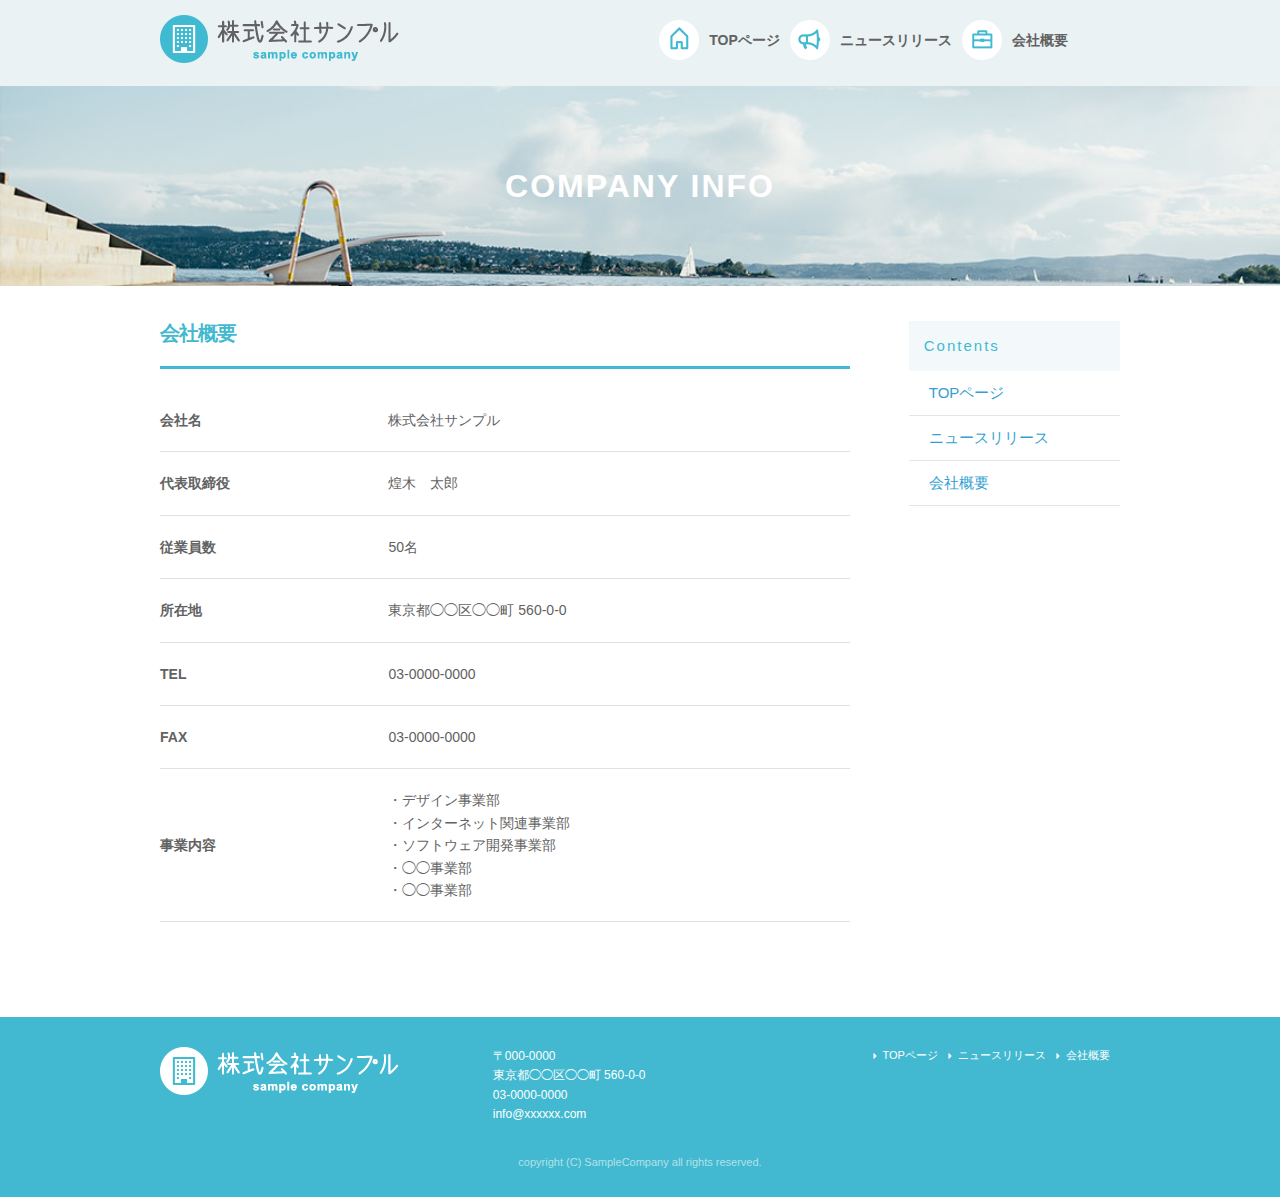
==== company.html @ 23df1aae "complete corporate-site" ====
<!DOCTYPE html>
<html lang="ja">
<head>

  <!-- Basic Page Needs
  –––––––––––––––––––––––––––––––––––––––––––––––––– -->
  <meta charset="utf-8">
  <title>株式会社サンプル</title>
  <meta name="description" content="">
  <meta name="author" content="">

  <!-- Mobile Specific Metas
  –––––––––––––––––––––––––––––––––––––––––––––––––– -->
  <meta name="viewport" content="width=device-width, initial-scale=1">

  <!-- CSS
  –––––––––––––––––––––––––––––––––––––––––––––––––– -->
  <link rel="stylesheet" href="css/normalize.css">
  <link rel="stylesheet" href="css/skeleton.css">
  <link rel="stylesheet" href="css/sample.css">

  <!-- Favicon
  –––––––––––––––––––––––––––––––––––––––––––––––––– -->
  <link rel="icon" type="image/png" href="images/favicon.png" >

</head>
<body>
 <header>
   <div id="header_in" class="container">
     <div class="row">
       <div class="six columns logo">
         
         <h1><a href="index.html"><img class="u-max-full-width" src="images/top/logo.png" alt="株式会社サンプル" srcset="images/top/logo@2x.png 2x" /></a></h1>
         
       </div>
       
       <div class="six columns navi">
         
         <div class="sp_navi">
           <img id="sp_navi_btn" class="u-max-full-width" alt="株式会社サンプル" srcset="images/top/sp_navi@2x.png 2x"/>
        
           <ul class="sp_navi_li">
             <li><a href="index.html">TOPページ</a></li>
             <li><a href="news.html">ニュースリリース</a></li>
             <li><a href="company.html">会社概要</a></li>
           </ul>
         </div>
         <!-- sp_navi -->
         
         <div class="pc_navi">
             
             <ul class="pc_navi_li">
                 <li class="navi_toppage"><a href="index.html">TOPページ</a></li>
                 <li class="navi_news"><a href="news.html">ニュースリリース</a></li>
                 <li class="navi_company"><a href="company.html">会社概要</a></li>
             </ul>
         </div>
         <!-- pc_navi -->
       </div>
     </div>
     <!-- row -->
     </div>
   </div>
   <!-- header_in -->
 </header>
 
 <div id="sub_cover">
   <div class="container">
     <div class="row">
       <div class="twelve columns">
         <h2>COMPANY INFO</h2>
       </div>
       <!-- twelve columns -->
       <!-- :: after -->
     </div>
     <!-- row -->
   </div>
   <!-- cintainer -->
 </div>
  <!-- #sub_cover ここまで -->

 <div id="contents">
   <div class="container">
     <div class="row">
       <div id="main" class="nine columns">
        <h2>会社概要</h2>

        <table class="u-full-width">
              <tbody><tr>
                <th>会社名</th>
                <td>株式会社サンプル</td>
              </tr>
              <tr>
                <th>代表取締役</th>
                <td>煌木　太郎</td>
              </tr>
              <tr>
                <th>従業員数</th>
                <td>50名</td>
              </tr>
              <tr>
                <th>所在地</th>
                <td>東京都◯◯区◯◯町&nbsp;560-0-0</td>
              </tr>
              <tr>
                <th>TEL</th>
                <td>03-0000-0000</td>
              </tr>
              <tr>
                <th>FAX</th>
                <td>03-0000-0000</td>
              </tr>
              <tr>
                <th>事業内容</th>
                <td>
                  ・デザイン事業部<br>
                  ・インターネット関連事業部<br>
                  ・ソフトウェア開発事業部<br>
                  ・◯◯事業部<br>
                  ・◯◯事業部
                </td>
              </tr>
            </tbody></table>
        <!-- table ここまで -->
      </div>
       <!-- main nine- columns ここまで -->
       
       
       <div id="sidebar" class="three columns">

        <div class="pc_sidemenu">
          <h3>Contents</h3>

          <ul>
            <li><a href="index.html">TOPページ</a></li>
            <li><a href="news.html">ニュースリリース</a></li>
            <li><a href="company.html">会社概要</a></li>
          </ul>
        </div>
         <!-- pc_sidemenu -->                                                     
        <div class="fb-page fb_iframe_widget" data-href="https://www.facebook.com/facebook" data-tabs="timeline" data-height="300" data-small-header="false" data-adapt-container-width="true" data-hide-cover="false" data-show-facepile="false" fb-xfbml-state="rendered" fb-iframe-plugin-query="adapt_container_width=true&amp;app_id=&amp;container_width=211&amp;height=300&amp;hide_cover=false&amp;href=https%3A%2F%2Fwww.facebook.com%2Ffacebook&amp;locale=ja_JP&amp;sdk=joey&amp;show_facepile=false&amp;small_header=false&amp;tabs=timeline"><span style="vertical-align: bottom; width: 211px; height: 300px;"><iframe name="f1878bf60616128" width="1000px" height="300px" frameborder="0" allowtransparency="true" allowfullscreen="true" scrolling="no" title="fb:page Facebook Social Plugin" src="https://www.facebook.com/v2.6/plugins/page.php?adapt_container_width=true&amp;app_id=&amp;channel=http%3A%2F%2Fstaticxx.facebook.com%2Fconnect%2Fxd_arbiter%2Fr%2FlY4eZXm_YWu.js%3Fversion%3D42%23cb%3Df2c5988e32821d8%26domain%3Ddemo.techacademy.jp%26origin%3Dhttp%253A%252F%252Fdemo.techacademy.jp%252Ff907fa12125774%26relation%3Dparent.parent&amp;container_width=211&amp;height=300&amp;hide_cover=false&amp;href=https%3A%2F%2Fwww.facebook.com%2Ffacebook&amp;locale=ja_JP&amp;sdk=joey&amp;show_facepile=false&amp;small_header=false&amp;tabs=timeline" style="border: none; visibility: visible; width: 211px; height: 300px;" class=""></iframe></span></div>

      </div>
      <!-- sidebar theree columns ここまで -->
      <!--::after -->
     </div>  
     <!-- row ここまで -->
     <!-- ::after -->
   </div>
   <!-- container ここまで -->
 </div>
 <!-- contents ここまで -->
 
  
 

<footer>
  <div class="container">
    <div class="row">
      <div class="four columns sp">
        <img class="u-max-full-width" src="images/top/footer_logo.png" alt="株式会社サンプル" srcset="images/top/footer_logo@2x.png 2x">
      </div>
      <!-- columns -->
      <div class="four columns foot_address sp">
        〒000-0000<br>
        東京都◯◯区◯◯町&nbsp;560-0-0<br>
        03-0000-0000<br>
        info@xxxxxx.com
      </div>
      <!-- columns -->
      <div class="four columns">
        <ul class="foot_navi">
          <li><a href="index.html">TOPページ</a></li>
          <li><a href="news.html">ニュースリリース</a></li>
          <li><a href="company.html">会社概要</a></li>
        </ul>
      </div>
      <!-- columns -->
    </div>
    <!-- row -->

    <div class="row">
      <div class="twelve columns sp">
        <p class="copy">copyright (C) SampleCompany all rights reserved.</p>
      </div>
      <!-- columns -->
    </div>
    <!-- row -->
  </div>
</footer>

<script type="text/javascript" src="https://ajax.googleapis.com/ajax/libs/jquery/1.7.2/jquery.min.js"></script>
<script>
    $(function(){
       $(document).ready(function(){
           
         $("#sp_navi_btn").click(function(){
             $(this).next().slideToggle();
         });
       });
    });
</script>


</body>
</html>
---- css/skeleton.css ----
/*
* Skeleton V2.0.4
* Copyright 2014, Dave Gamache
* www.getskeleton.com
* Free to use under the MIT license.
* http://www.opensource.org/licenses/mit-license.php
* 12/29/2014
*/


/* Table of contents
––––––––––––––––––––––––––––––––––––––––––––––––––
- Grid
- Base Styles
- Typography
- Links
- Buttons
- Forms
- Lists
- Code
- Tables
- Spacing
- Utilities
- Clearing
- Media Queries
*/


/* Grid
–––––––––––––––––––––––––––––––––––––––––––––––––– */
.container {
  position: relative;
  width: 100%;
  max-width: 960px;
  margin: 0 auto;
  padding: 0 20px;
  box-sizing: border-box; }
.column,
.columns {
  width: 100%;
  float: left;
  box-sizing: border-box; }

/* For devices larger than 400px */
@media (min-width: 400px) {
  .container {
    width: 85%;
    padding: 0; }
}

/* For devices larger than 550px */
@media (min-width: 550px) {
  .container {
    width: 80%; }
  .column,
  .columns {
    margin-left: 4%; }
  .column:first-child,
  .columns:first-child {
    margin-left: 0; }

  .one.column,
  .one.columns                    { width: 4.66666666667%; }
  .two.columns                    { width: 13.3333333333%; }
  .three.columns                  { width: 22%;            }
  .four.columns                   { width: 30.6666666667%; }
  .five.columns                   { width: 39.3333333333%; }
  .six.columns                    { width: 48%;            }
  .seven.columns                  { width: 56.6666666667%; }
  .eight.columns                  { width: 65.3333333333%; }
  .nine.columns                   { width: 74.0%;          }
  .ten.columns                    { width: 82.6666666667%; }
  .eleven.columns                 { width: 91.3333333333%; }
  .twelve.columns                 { width: 100%; margin-left: 0; }

  .one-third.column               { width: 30.6666666667%; }
  .two-thirds.column              { width: 65.3333333333%; }

  .one-half.column                { width: 48%; }

  /* Offsets */
  .offset-by-one.column,
  .offset-by-one.columns          { margin-left: 8.66666666667%; }
  .offset-by-two.column,
  .offset-by-two.columns          { margin-left: 17.3333333333%; }
  .offset-by-three.column,
  .offset-by-three.columns        { margin-left: 26%;            }
  .offset-by-four.column,
  .offset-by-four.columns         { margin-left: 34.6666666667%; }
  .offset-by-five.column,
  .offset-by-five.columns         { margin-left: 43.3333333333%; }
  .offset-by-six.column,
  .offset-by-six.columns          { margin-left: 52%;            }
  .offset-by-seven.column,
  .offset-by-seven.columns        { margin-left: 60.6666666667%; }
  .offset-by-eight.column,
  .offset-by-eight.columns        { margin-left: 69.3333333333%; }
  .offset-by-nine.column,
  .offset-by-nine.columns         { margin-left: 78.0%;          }
  .offset-by-ten.column,
  .offset-by-ten.columns          { margin-left: 86.6666666667%; }
  .offset-by-eleven.column,
  .offset-by-eleven.columns       { margin-left: 95.3333333333%; }

  .offset-by-one-third.column,
  .offset-by-one-third.columns    { margin-left: 34.6666666667%; }
  .offset-by-two-thirds.column,
  .offset-by-two-thirds.columns   { margin-left: 69.3333333333%; }

  .offset-by-one-half.column,
  .offset-by-one-half.columns     { margin-left: 52%; }

}


/* Base Styles
–––––––––––––––––––––––––––––––––––––––––––––––––– */
/* NOTE
html is set to 62.5% so that all the REM measurements throughout Skeleton
are based on 10px sizing. So basically 1.5rem = 15px :) */
html {
  font-size: 62.5%; }
body {
  font-size: 1.5em; /* currently ems cause chrome bug misinterpreting rems on body element */
  line-height: 1.6;
  font-weight: 400;
  font-family: "Raleway", "HelveticaNeue", "Helvetica Neue", Helvetica, Arial, sans-serif;
  color: #222; }


/* Typography
–––––––––––––––––––––––––––––––––––––––––––––––––– */
h1, h2, h3, h4, h5, h6 {
  margin-top: 0;
  margin-bottom: 2rem;
  font-weight: 300; }
h1 { font-size: 4.0rem; line-height: 1.2;  letter-spacing: -.1rem;}
h2 { font-size: 3.6rem; line-height: 1.25; letter-spacing: -.1rem; }
h3 { font-size: 3.0rem; line-height: 1.3;  letter-spacing: -.1rem; }
h4 { font-size: 2.4rem; line-height: 1.35; letter-spacing: -.08rem; }
h5 { font-size: 1.8rem; line-height: 1.5;  letter-spacing: -.05rem; }
h6 { font-size: 1.5rem; line-height: 1.6;  letter-spacing: 0; }

/* Larger than phablet */
@media (min-width: 550px) {
  h1 { font-size: 5.0rem; }
  h2 { font-size: 4.2rem; }
  h3 { font-size: 3.6rem; }
  h4 { font-size: 3.0rem; }
  h5 { font-size: 2.4rem; }
  h6 { font-size: 1.5rem; }
}

p {
  margin-top: 0; }


/* Links
–––––––––––––––––––––––––––––––––––––––––––––––––– */
a {
  color: #1EAEDB; }
a:hover {
  color: #0FA0CE; }


/* Buttons
–––––––––––––––––––––––––––––––––––––––––––––––––– */
.button,
button,
input[type="submit"],
input[type="reset"],
input[type="button"] {
  display: inline-block;
  height: 38px;
  padding: 0 30px;
  color: #555;
  text-align: center;
  font-size: 11px;
  font-weight: 600;
  line-height: 38px;
  letter-spacing: .1rem;
  text-transform: uppercase;
  text-decoration: none;
  white-space: nowrap;
  background-color: transparent;
  border-radius: 4px;
  border: 1px solid #bbb;
  cursor: pointer;
  box-sizing: border-box; }
.button:hover,
button:hover,
input[type="submit"]:hover,
input[type="reset"]:hover,
input[type="button"]:hover,
.button:focus,
button:focus,
input[type="submit"]:focus,
input[type="reset"]:focus,
input[type="button"]:focus {
  color: #333;
  border-color: #888;
  outline: 0; }
.button.button-primary,
button.button-primary,
input[type="submit"].button-primary,
input[type="reset"].button-primary,
input[type="button"].button-primary {
  color: #FFF;
  background-color: #33C3F0;
  border-color: #33C3F0; }
.button.button-primary:hover,
button.button-primary:hover,
input[type="submit"].button-primary:hover,
input[type="reset"].button-primary:hover,
input[type="button"].button-primary:hover,
.button.button-primary:focus,
button.button-primary:focus,
input[type="submit"].button-primary:focus,
input[type="reset"].button-primary:focus,
input[type="button"].button-primary:focus {
  color: #FFF;
  background-color: #1EAEDB;
  border-color: #1EAEDB; }


/* Forms
–––––––––––––––––––––––––––––––––––––––––––––––––– */
input[type="email"],
input[type="number"],
input[type="search"],
input[type="text"],
input[type="tel"],
input[type="url"],
input[type="password"],
textarea,
select {
  height: 38px;
  padding: 6px 10px; /* The 6px vertically centers text on FF, ignored by Webkit */
  background-color: #fff;
  border: 1px solid #D1D1D1;
  border-radius: 4px;
  box-shadow: none;
  box-sizing: border-box; }
/* Removes awkward default styles on some inputs for iOS */
input[type="email"],
input[type="number"],
input[type="search"],
input[type="text"],
input[type="tel"],
input[type="url"],
input[type="password"],
textarea {
  -webkit-appearance: none;
     -moz-appearance: none;
          appearance: none; }
textarea {
  min-height: 65px;
  padding-top: 6px;
  padding-bottom: 6px; }
input[type="email"]:focus,
input[type="number"]:focus,
input[type="search"]:focus,
input[type="text"]:focus,
input[type="tel"]:focus,
input[type="url"]:focus,
input[type="password"]:focus,
textarea:focus,
select:focus {
  border: 1px solid #33C3F0;
  outline: 0; }
label,
legend {
  display: block;
  margin-bottom: .5rem;
  font-weight: 600; }
fieldset {
  padding: 0;
  border-width: 0; }
input[type="checkbox"],
input[type="radio"] {
  display: inline; }
label > .label-body {
  display: inline-block;
  margin-left: .5rem;
  font-weight: normal; }


/* Lists
–––––––––––––––––––––––––––––––––––––––––––––––––– */
ul {
  list-style: circle inside; }
ol {
  list-style: decimal inside; }
ol, ul {
  padding-left: 0;
  margin-top: 0; }
ul ul,
ul ol,
ol ol,
ol ul {
  margin: 1.5rem 0 1.5rem 3rem;
  font-size: 90%; }
li {
  margin-bottom: 1rem; }


/* Code
–––––––––––––––––––––––––––––––––––––––––––––––––– */
code {
  padding: .2rem .5rem;
  margin: 0 .2rem;
  font-size: 90%;
  white-space: nowrap;
  background: #F1F1F1;
  border: 1px solid #E1E1E1;
  border-radius: 4px; }
pre > code {
  display: block;
  padding: 1rem 1.5rem;
  white-space: pre; }


/* Tables
–––––––––––––––––––––––––––––––––––––––––––––––––– */
th,
td {
  padding: 12px 15px;
  text-align: left;
  border-bottom: 1px solid #E1E1E1; }
th:first-child,
td:first-child {
  padding-left: 0; }
th:last-child,
td:last-child {
  padding-right: 0; }


/* Spacing
–––––––––––––––––––––––––––––––––––––––––––––––––– */
button,
.button {
  margin-bottom: 1rem; }
input,
textarea,
select,
fieldset {
  margin-bottom: 1.5rem; }
pre,
blockquote,
dl,
figure,
table,
p,
ul,
ol,
form {
  margin-bottom: 2.5rem; }


/* Utilities
–––––––––––––––––––––––––––––––––––––––––––––––––– */
.u-full-width {
  width: 100%;
  box-sizing: border-box; }
.u-max-full-width {
  max-width: 100%;
  box-sizing: border-box; }
.u-pull-right {
  float: right; }
.u-pull-left {
  float: left; }


/* Misc
–––––––––––––––––––––––––––––––––––––––––––––––––– */
hr {
  margin-top: 3rem;
  margin-bottom: 3.5rem;
  border-width: 0;
  border-top: 1px solid #E1E1E1; }


/* Clearing
–––––––––––––––––––––––––––––––––––––––––––––––––– */

/* Self Clearing Goodness */
.container:after,
.row:after,
.u-cf {
  content: "";
  display: table;
  clear: both; }


/* Media Queries
–––––––––––––––––––––––––––––––––––––––––––––––––– */
/*
Note: The best way to structure the use of media queries is to create the queries
near the relevant code. For example, if you wanted to change the styles for buttons
on small devices, paste the mobile query code up in the buttons section and style it
there.
*/


/* Larger than mobile */
@media (min-width: 400px) {}

/* Larger than phablet (also point when grid becomes active) */
@media (min-width: 550px) {}

/* Larger than tablet */
@media (min-width: 750px) {}

/* Larger than desktop */
@media (min-width: 1000px) {}

/* Larger than Desktop HD */
@media (min-width: 1200px) {}
---- css/sample.css ----
@charset "UTF-8";
html {
  font-size: 62.5%; }

/* フォント設定 */
header {
  background: #eaf2f4;
  /* sp_navi_li 終了*/ }
  header #header_in {
    padding-top: 10px;
    padding-bottom: 4px; }
  @media (max-width: 550px) {
    header .logo {
      width: 190px; }
    header .navi {
      width: 40px;
      float: right; } }
  header .sp_navi_li {
    width: 180px;
    position: absolute;
    top: 50px;
    right: 2%;
    border: 1px solid #eee;
    background: white;
    margin: 0;
    padding: 0;
    display: none;
    z-index: 100; }
    header .sp_navi_li li {
      list-style: none;
      margin: 0;
      padding: 0; }
      header .sp_navi_li li a {
        display: block;
        padding: 10px 8px;
        border-bottom: 1px solid #eee;
        font-size: 14px;
        text-decoration: none; }
  @media (min-width: 551px) {
    header .sp_navi {
      display: none; }
    header #header_in {
      padding: 15px 0 10px 0; }
    header .pc_navi_li {
      margin: 0;
      padding: 0; }
      header .pc_navi_li li {
        list-style: none;
        margin: 5px 0 0 0;
        padding: 0; }
        header .pc_navi_li li a {
          color: #626262;
          text-decoration: none;
          font-weight: bold;
          font-size: 14px;
          font-size: 1.4rem;
          float: left;
          padding-right: 10px; }
        header .pc_navi_li li a:hover {
          color: #42b9d0; }
      header .pc_navi_li li.navi_toppage a {
        background-repeat: no-repeat;
        display: inline-block;
        line-height: 40px;
        padding-left: 50px;
        background-image: url("../images/top/navi_top.png");
        background-size: 40px 40px; } }
    @media screen and (min-width: 551px) and (-webkit-min-device-pixel-ratio: 2), (min-width: 551px) and (min-resolution: 2dpx) {
      header .pc_navi_li li.navi_toppage a {
        background-image: url("../images/top/navi_top@2x.png"); } }
  @media (min-width: 551px) {
      header .pc_navi_li li.navi_news a {
        background-repeat: no-repeat;
        display: inline-block;
        line-height: 40px;
        padding-left: 50px;
        background-image: url("../images/top/navi_news.png");
        background-size: 40px 40px; } }
    @media screen and (min-width: 551px) and (-webkit-min-device-pixel-ratio: 2), (min-width: 551px) and (min-resolution: 2dpx) {
      header .pc_navi_li li.navi_news a {
        background-image: url("../images/top/navi_news@2x.png"); } }
  @media (min-width: 551px) {
      header .pc_navi_li li.navi_company a {
        background-repeat: no-repeat;
        display: inline-block;
        line-height: 40px;
        padding-left: 50px;
        background-image: url("../images/top/navi_company.png");
        background-size: 40px 40px; } }
    @media screen and (min-width: 551px) and (-webkit-min-device-pixel-ratio: 2), (min-width: 551px) and (min-resolution: 2dpx) {
      header .pc_navi_li li.navi_company a {
        background-image: url("../images/top/navi_company@2x.png"); } }

  @media (max-width: 550px) {
    header .pc_navi {
      display: none; } }

/* header 終了 */
#cover_area {
  text-align: center;
  padding: 80px 0;
  background-image: url("../images/top/cover.jpg");
  background-size: cover; }
  @media screen and (-webkit-min-device-pixel-ratio: 2), (min-resolution: 2dppx) {
    #cover_area {
      background-image: url("../images/top/cover@2x.jpg"); } }
  @media (min-width: 551px) {
    #cover_area {
      text-align: left;
      height: 420px;
      padding: 0; }
      #cover_area img {
        margin-top: 180px;
        margin-left: 70px; } }

#service_area {
  padding-top: 20px; }
  @media (min-width: 551px) {
    #service_area {
      padding-top: 30px; } }
  #service_area .columns {
    color: #626262; }
    #service_area .columns .service_title {
      font-size: 18px;
      font-size: 1.8rem;
      font-weight: bold;
      margin-top: 8px; }
    #service_area .columns p {
      font-size: 15px;
      font-size: 1.5rem; }
    @media (min-width: 551px) {
      #service_area .columns .service_title {
        font-size: 16px;
        font-size: 1.6rem; }
      #service_area .columns p {
        font-size: 13px;
        font-size: 1.3rem; } }

#news_area {
  background-color: #eaf2f4; }
  @media (min-width: 551px) {
    #news_area .container {
      padding: 0px 10% 50px 10%; } }
  #news_area .news_title {
    text-align: center;
    font-size: 26px;
    font-size: 2.6rem;
    color: #42b9d0;
    padding: 15px 0 10px 0;
    font-weight: bold;
    letter-spacing: 0.2rem; }
  #news_area .news_lists li {
    list-style: none;
    font-size: 15px;
    font-size: 1.5rem; }
    #news_area .news_lists li span {
      color: #42b9d0;
      font-weight: bold;
      display: block;
      margin-bottom: 3px; }
  @media (min-width: 551px) {
    #news_area .news_title {
      font-size: 22px;
      font-size: 2.2rem;
      padding: 50px 0 41px 0; }
    #news_area .news_lists li {
      font-size: 14px;
      font-size: 1.4rem;
      margin-bottom: 20px; }
      #news_area .news_lists li span {
        display: inline;
        margin-bottom: 0px; } }

footer {
  background-color: #42b9d0;
  color: #fff;
  padding-top: 20px;
  /* max-width: 550px */ }
  @media (max-width: 550px) {
    footer .container {
      margin: 0;
      padding: 0; }
    footer .sp {
      padding: 0 6%;
      margin: 0 auto; }
    footer .foot_navi {
      margin-top: 20px; }
      footer .foot_navi li {
        list-style: none;
        margin-bottom: 1px; }
        footer .foot_navi li a {
          color: #42b9d0;
          background-color: #eaf2f4;
          display: block;
          text-align: center;
          font-weight: bold;
          text-decoration: none;
          font-size: 16px;
          font-size: 1.6rem;
          padding: 16px 0; } }
  footer .foot_address {
    font-size: 16px;
    font-size: 1.6rem;
    padding-top: 10px; }
  footer .copy {
    text-align: center;
    font-size: 11px;
    font-size: 1.1rem;
    color: #b2e1ea; }
  @media (min-width: 551px) {
    footer {
      padding-top: 30px; }
      footer .foot_address {
        padding: 0px;
        font-size: 12px;
        font-size: 1.2rem; }
      footer .foot_navi {
        float: right; }
        footer .foot_navi li {
          list-style: none;
          background-repeat: no-repeat;
          background-position: left center;
          display: inline-block;
          float: left;
          margin-right: 10px;
          font-size: 11px;
          font-size: 1.1rem;
          background-image: url("../images/top/foot_arroehead.png");
          background-size: 4px 6px; } }
      @media screen and (min-width: 551px) and (-webkit-min-device-pixel-ratio: 2), (min-width: 551px) and (min-resolution: 2dppx) {
        footer .foot_navi li {
          background-image: url("../images/top/foot_arroehead@2x.png"); } }
  @media (min-width: 551px) {
        footer .foot_navi a {
          color: white;
          padding-left: 10px;
          text-decoration: none; }
        footer .foot_navi a:hover {
          color: #eaf2f4; }
      footer .copy {
        margin-top: 30px; } }

/* footer */
h1 {
  margin: 0;
  padding: 0; }

/* news.html */
.container:after, .row:after, .u-cf {
  content: "";
  display: table;
  clear: both; }

#sub_cover {
  background-image: url(../images/news/sub_cover.jpg);
  background-size: cover;
  color: #222;
  display: block;
  padding-top: 80px;
  padding-bottom: 80px;
  padding-right: 0px;
  padding-left: 0px;
  /* container ここまで */ }
  @media screen and (-webkit-min-device-pixel-ratio: 2), (min-resolution: 2dppx) {
    #sub_cover {
      background-image: url(../images/news/sub_cover@2x.jpg); } }
  #sub_cover .container h2 {
    color: white;
    font-size: 3.2rem;
    font-weight: bold;
    letter-spacing: 0.2rem;
    line-height: 1.25;
    margin: 0px;
    text-align: center; }

/* sub_cover ここまで */
@media (min-width: 550px) {
  #sub_cover {
    padding: 80px 0px;
    /* container ここまで */ }
    #sub_cover .container {
      /* row ここまで */ }
      #sub_cover .container .row {
        /* colums ここまで */ }
        #sub_cover .container .row .columns {
          width: 100%;
          margin-left: 0px;
          /* h2 ここまで */ }
          #sub_cover .container .row .columns h2 {
            text-align: center;
            color: white;
            font-size: 32px;
            font-size: 3.2rem;
            font-weight: bold;
            margin: 0;
            letter-spacing: 0.2rem; }

  /* sub_cover ここまで */ }
/* @media ~sub_cover ここまで */
#contents {
  padding-top: 35px;
  padding-bottom: 70px;
  /* container ここまで */ }
  #contents .container {
    /* row ここまで */ }
    #contents .container .row {
      /* columns ここまで */
      /* main ここまで */
      /* sidebar ここまで */ }
      #contents .container .row .columns {
        float: left;
        box-sizing: border-box; }
      #contents .container .row #main {
        box-sizing: border-box;
        margin-left: 0px;
        padding-right: 20px;
        /* h2 こｋまで */
        /* ul ここまで */ }
        #contents .container .row #main h2 {
          border-bottom: 3px solid #42b9d0;
          color: #42b9d0;
          font-size: 2rem;
          font-weight: bold;
          letter-spacing: -1px;
          line-height: 1.25;
          margin-top: 0px;
          margin-bottom: 20px;
          padding-bottom: 20px; }
        #contents .container .row #main ul {
          list-style-image: initial;
          list-style-position: inside;
          list-style-type: circle;
          margin-top: 0px;
          margin-bottom: 25px;
          padding-left: 0px;
          /* li ここまで */ }
          #contents .container .row #main ul li {
            list-style-type: none;
            margin-bottom: 10px;
            padding-bottom: 5px;
            text-align: left;
            /* span ここまで */ }
            #contents .container .row #main ul li span {
              color: #42b9d0;
              display: block;
              font-weight: bold;
              margin-bottom: 3px; }
      #contents .container .row #sidebar {
        width: 100%;
        box-sizing: border-box;
        float: left;
        font-size: 1.5rem;
        line-height: 1.6;
        padding-bottom: 25px;
        /* pc_sidemenu ここまで */
        /* fb_iframe_widget ここまで */ }
        #contents .container .row #sidebar .pc_sidemenu {
          width: 100%;
          display: none;
          /* h3 ここまで */
          /* ul ここまで */ }
          #contents .container .row #sidebar .pc_sidemenu h3 {
            background-color: #f3f9fb;
            color: #42b9d0;
            letter-spacing: 0.2rem;
            line-height: 1.3;
            margin-top: 0px;
            margin-bottom: 0px;
            padding: 15px;
            font-size: 1.5rem; }
          #contents .container .row #sidebar .pc_sidemenu ul {
            list-style-image: none;
            list-style-position: inside;
            list-style-type: circle;
            margin-top: 0px;
            margin-bottom: 25px;
            padding-left: 0px;
            /* li ここまで */ }
            #contents .container .row #sidebar .pc_sidemenu ul li {
              list-style: none;
              margin-bottom: 0px;
              padding: 10px 10px 10px 20px;
              background-image: url(..images/news/side_arrow.png);
              background-position: 8px center;
              background-repeat: no-repeat;
              background-size: 4px 8px;
              border-bottom: 1px solid #e5e5e5;
              /* @media screen ここまで */
              /* a ここまで */ }
              @media screen and (-webkit-min-device-pixel-ratio: 2), (min-resolution: 2dppx) {
                #contents .container .row #sidebar .pc_sidemenu ul li {
                  background-image: url(../images/news/side_arrow@2x.png); } }
              #contents .container .row #sidebar .pc_sidemenu ul li a {
                color: #339fd1;
                text-decoration: none; }
        #contents .container .row #sidebar 　
        　.fb_iframe_widget {
          width: 100%;
          display: inline-block;
          position: relative; }

/* contents ここまで */
@media (min-width: 550px) {
  #contents {
    padding-top: 35px;
    padding-bottom: 70px;
    /* container ここまで */ }
    #contents .container {
      width: 80%;
      /* row ここまで */ }
      #contents .container .row {
        /* columns ここまで */
        /* main ここまで */
        /* nine columns ここまで */
        /* columns:first-child ここまで */
        /* three columns ここまで */
        /* sidebar ここまで */ }
        #contents .container .row .columns {
          margin-left: 4%; }
        #contents .container .row #main {
          padding-right: 20px;
          /* h2 ここまで */
          /* ul ここまで */ }
          #contents .container .row #main h2 {
            font-size: 2rem;
            padding-bottom: 20px; }
          #contents .container .row #main ul {
            /* li ここまで */ }
            #contents .container .row #main ul li {
              padding-bottom: 5px span;
                padding-bottom-display: inline-block;
                padding-bottom-margin-bottom: 0px;
                padding-bottom-padding-right: 10px;
              /* span ここまで */ }
        #contents .container .row .nine.columns {
          width: 74%; }
        #contents .container .row .columns:first-child {
          margin-left: 0px; }
        #contents .container .row #sidebar {
          width: 22%;
          padding-bottom: 20px;
          /* pc_sidemenu ここまで */ }
          #contents .container .row #sidebar .pc_sidemenu {
            display: block;
            /* ul ここまで */ }

  /* contents ここまで */ }
/* media ~content ここまで */
/* news.html ここまで */
/* company.html */
#contents {
  /* container ここまで */ }
  #contents .container {
    /* row ここまで */ }
    #contents .container .row {
      /* table u-full-width */ }
      #contents .container .row table.u-full-width {
        width: 100%;
        box-sizing: border-box;
        border-collapse: collapse;
        border-spacing: 0;
        /* tbody ここまで */ }
        #contents .container .row table.u-full-width tbody {
          display: table-row-group;
          vertical-align: middle;
          border-color: inherit;
          /* tr ここまで */ }
          #contents .container .row table.u-full-width tbody tr {
            display: table-row;
            vertical-align: inherit;
            border-color: inherit;
            /* th ここまで */
            /* td ここまで */ }
            #contents .container .row table.u-full-width tbody tr th {
              padding: 20px 20px 20px 0;
              color: #626262;
              font-size: 1.4rem; }
            #contents .container .row table.u-full-width tbody tr td {
              padding: 20px 0;
              color: #626262;
              font-size: 1.4rem; }

/* contents ここまで */

/*# sourceMappingURL=sample.css.map */
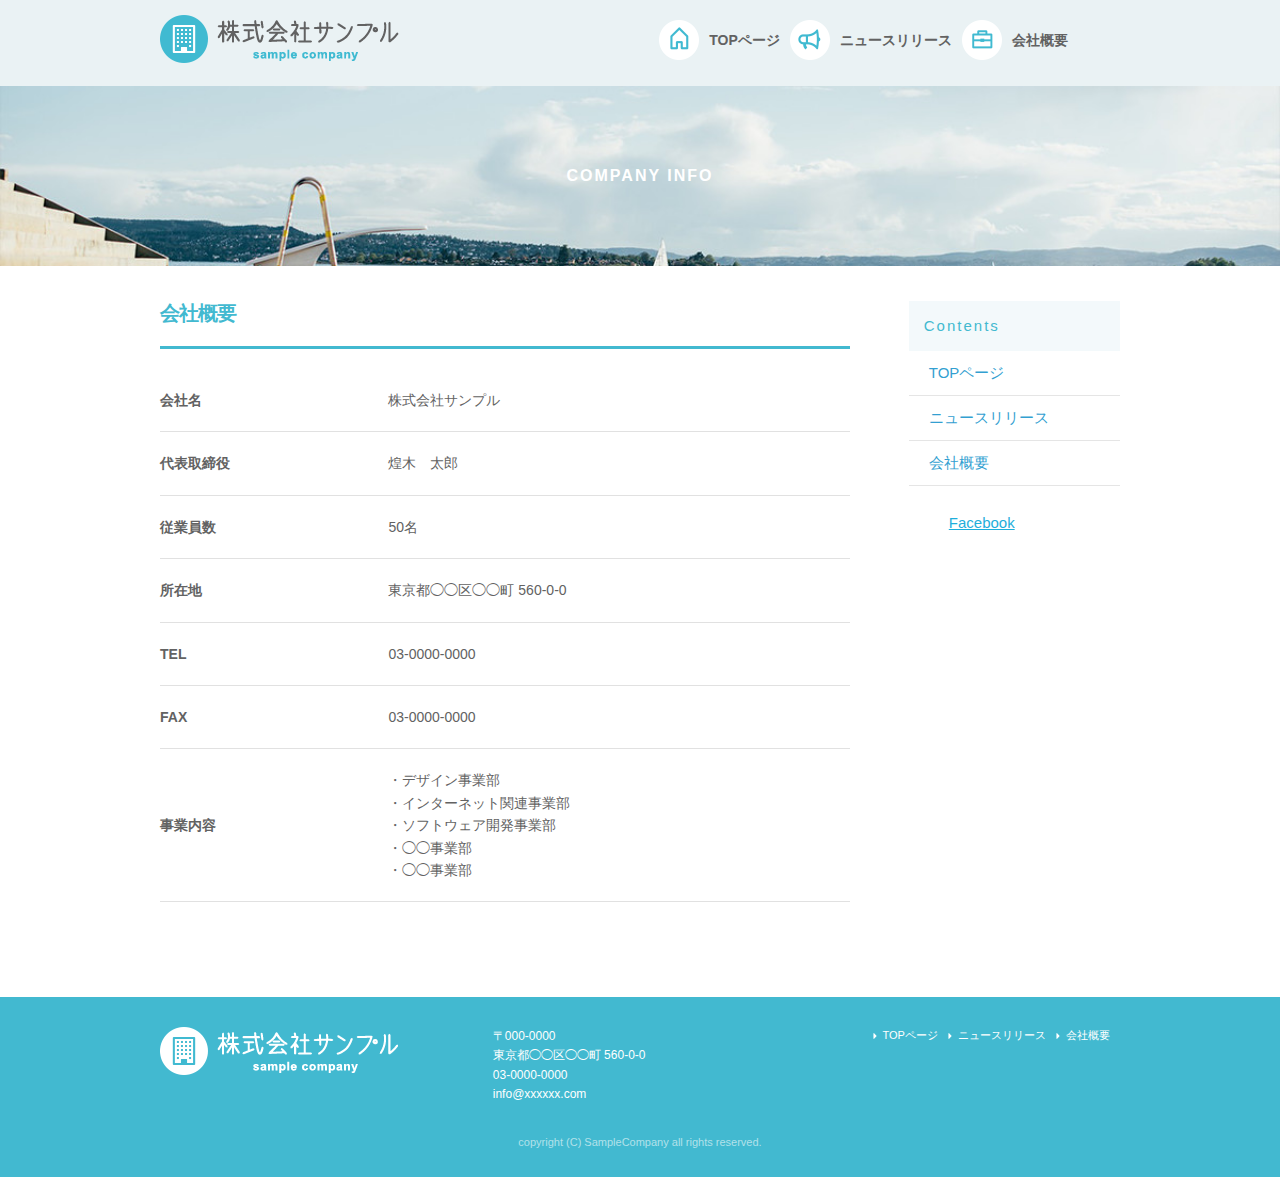
==== commit f62b8029: "modify corporate-site" ====
--- a/company.html
+++ b/company.html
@@ -25,6 +25,14 @@
 
 </head>
 <body>
+<div id="fb-root"></div>
+<script>(function(d, s, id) {
+  var js, fjs = d.getElementsByTagName(s)[0];
+  if (d.getElementById(id)) return;
+  js = d.createElement(s); js.id = id;
+  js.src = 'https://connect.facebook.net/ja_JP/sdk.js#xfbml=1&version=v2.11';
+  fjs.parentNode.insertBefore(js, fjs);
+}(document, 'script', 'facebook-jssdk'));</script>
  <header>
    <div id="header_in" class="container">
      <div class="row">
@@ -37,7 +45,7 @@
        <div class="six columns navi">
          
          <div class="sp_navi">
-           <img id="sp_navi_btn" class="u-max-full-width" alt="株式会社サンプル" srcset="images/top/sp_navi@2x.png 2x"/>
+           <img id="sp_navi_btn" class="u-max-full-width" src="images/top/sp_navi.png "alt="株式会社サンプル" srcset="images/top/sp_navi@2x.png 2x"/>
         
            <ul class="sp_navi_li">
              <li><a href="index.html">TOPページ</a></li>
@@ -60,7 +68,6 @@
      </div>
      <!-- row -->
      </div>
-   </div>
    <!-- header_in -->
  </header>
  
@@ -138,7 +145,7 @@
           </ul>
         </div>
          <!-- pc_sidemenu -->                                                     
-        <div class="fb-page fb_iframe_widget" data-href="https://www.facebook.com/facebook" data-tabs="timeline" data-height="300" data-small-header="false" data-adapt-container-width="true" data-hide-cover="false" data-show-facepile="false" fb-xfbml-state="rendered" fb-iframe-plugin-query="adapt_container_width=true&amp;app_id=&amp;container_width=211&amp;height=300&amp;hide_cover=false&amp;href=https%3A%2F%2Fwww.facebook.com%2Ffacebook&amp;locale=ja_JP&amp;sdk=joey&amp;show_facepile=false&amp;small_header=false&amp;tabs=timeline"><span style="vertical-align: bottom; width: 211px; height: 300px;"><iframe name="f1878bf60616128" width="1000px" height="300px" frameborder="0" allowtransparency="true" allowfullscreen="true" scrolling="no" title="fb:page Facebook Social Plugin" src="https://www.facebook.com/v2.6/plugins/page.php?adapt_container_width=true&amp;app_id=&amp;channel=http%3A%2F%2Fstaticxx.facebook.com%2Fconnect%2Fxd_arbiter%2Fr%2FlY4eZXm_YWu.js%3Fversion%3D42%23cb%3Df2c5988e32821d8%26domain%3Ddemo.techacademy.jp%26origin%3Dhttp%253A%252F%252Fdemo.techacademy.jp%252Ff907fa12125774%26relation%3Dparent.parent&amp;container_width=211&amp;height=300&amp;hide_cover=false&amp;href=https%3A%2F%2Fwww.facebook.com%2Ffacebook&amp;locale=ja_JP&amp;sdk=joey&amp;show_facepile=false&amp;small_header=false&amp;tabs=timeline" style="border: none; visibility: visible; width: 211px; height: 300px;" class=""></iframe></span></div>
+      <div class="fb-page" data-href="https://www.facebook.com/facebook" data-tabs="timeline" data-height="300" data-small-header="false" data-adapt-container-width="true" data-hide-cover="false" data-show-facepile="true"><blockquote cite="https://www.facebook.com/facebook" class="fb-xfbml-parse-ignore"><a href="https://www.facebook.com/facebook">Facebook</a></blockquote></div>
 
       </div>
       <!-- sidebar theree columns ここまで -->
--- a/css/sample.css
+++ b/css/sample.css
@@ -256,22 +256,31 @@
   background-size: cover;
   color: #222;
   display: block;
-  padding-top: 80px;
-  padding-bottom: 80px;
+  padding-top: 40px;
+  padding-bottom: 40px;
   padding-right: 0px;
   padding-left: 0px;
   /* container ここまで */ }
   @media screen and (-webkit-min-device-pixel-ratio: 2), (min-resolution: 2dppx) {
     #sub_cover {
       background-image: url(../images/news/sub_cover@2x.jpg); } }
-  #sub_cover .container h2 {
-    color: white;
-    font-size: 3.2rem;
-    font-weight: bold;
-    letter-spacing: 0.2rem;
-    line-height: 1.25;
-    margin: 0px;
-    text-align: center; }
+  #sub_cover .container {
+    /* row ここまで */ }
+    #sub_cover .container .row {
+      /* twelve columns ここまで */ }
+      #sub_cover .container .row .twelve.columns {
+        width: 100%;
+        float: left;
+        box-sizing: border-box;
+        /* h2 ここまで */ }
+        #sub_cover .container .row .twelve.columns h2 {
+          color: white;
+          font-size: 1.6rem;
+          font-weight: bold;
+          letter-spacing: 0.2rem;
+          line-height: 1.25;
+          margin: 0px;
+          text-align: center; }
 
 /* sub_cover ここまで */
 @media (min-width: 550px) {
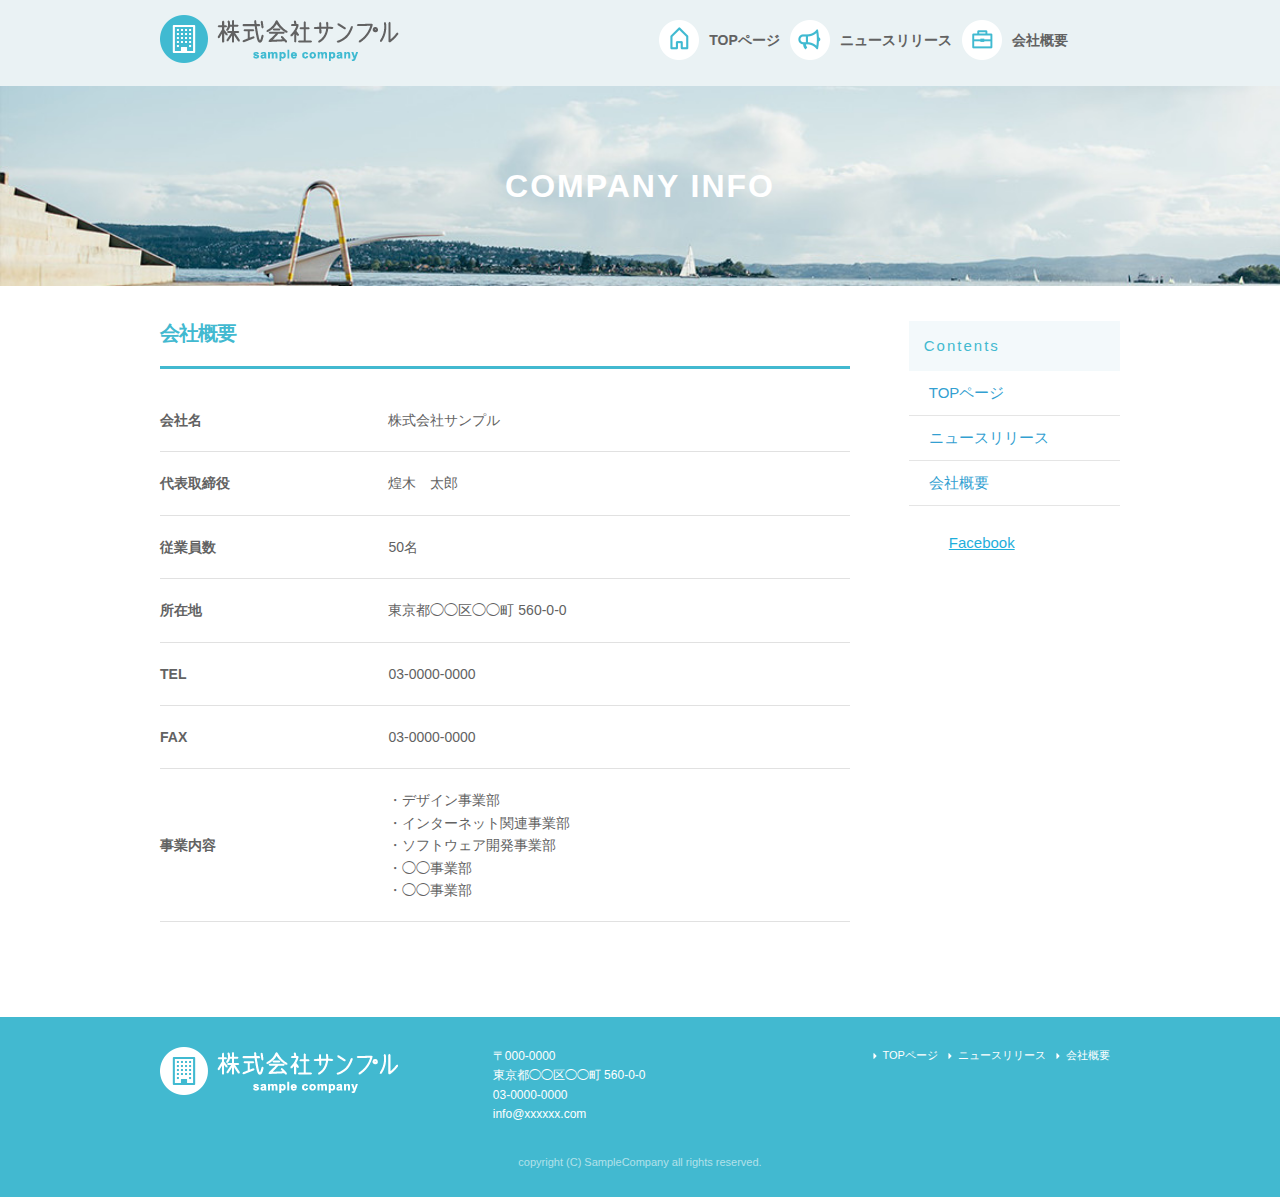
==== commit a479d42e: "finish corporate-site" ====
--- a/company.html
+++ b/company.html
@@ -45,7 +45,7 @@
        <div class="six columns navi">
          
          <div class="sp_navi">
-           <img id="sp_navi_btn" class="u-max-full-width" src="images/top/sp_navi.png "alt="株式会社サンプル" srcset="images/top/sp_navi@2x.png 2x"/>
+           <img id="sp_navi_btn" class="u-max-full-width" src="images/top/sp_navi.png " alt="株式会社サンプル" srcset="images/top/sp_navi@2x.png 2x"/>
         
            <ul class="sp_navi_li">
              <li><a href="index.html">TOPページ</a></li>
@@ -196,7 +196,7 @@
   </div>
 </footer>
 
-<script type="text/javascript" src="https://ajax.googleapis.com/ajax/libs/jquery/1.7.2/jquery.min.js"></script>
+<script  src="https://ajax.googleapis.com/ajax/libs/jquery/1.7.2/jquery.min.js"></script>
 <script>
     $(function(){
        $(document).ready(function(){
--- a/css/sample.css
+++ b/css/sample.css
@@ -275,7 +275,7 @@
         /* h2 ここまで */ }
         #sub_cover .container .row .twelve.columns h2 {
           color: white;
-          font-size: 1.6rem;
+          font-size: 3.2rem;
           font-weight: bold;
           letter-spacing: 0.2rem;
           line-height: 1.25;
